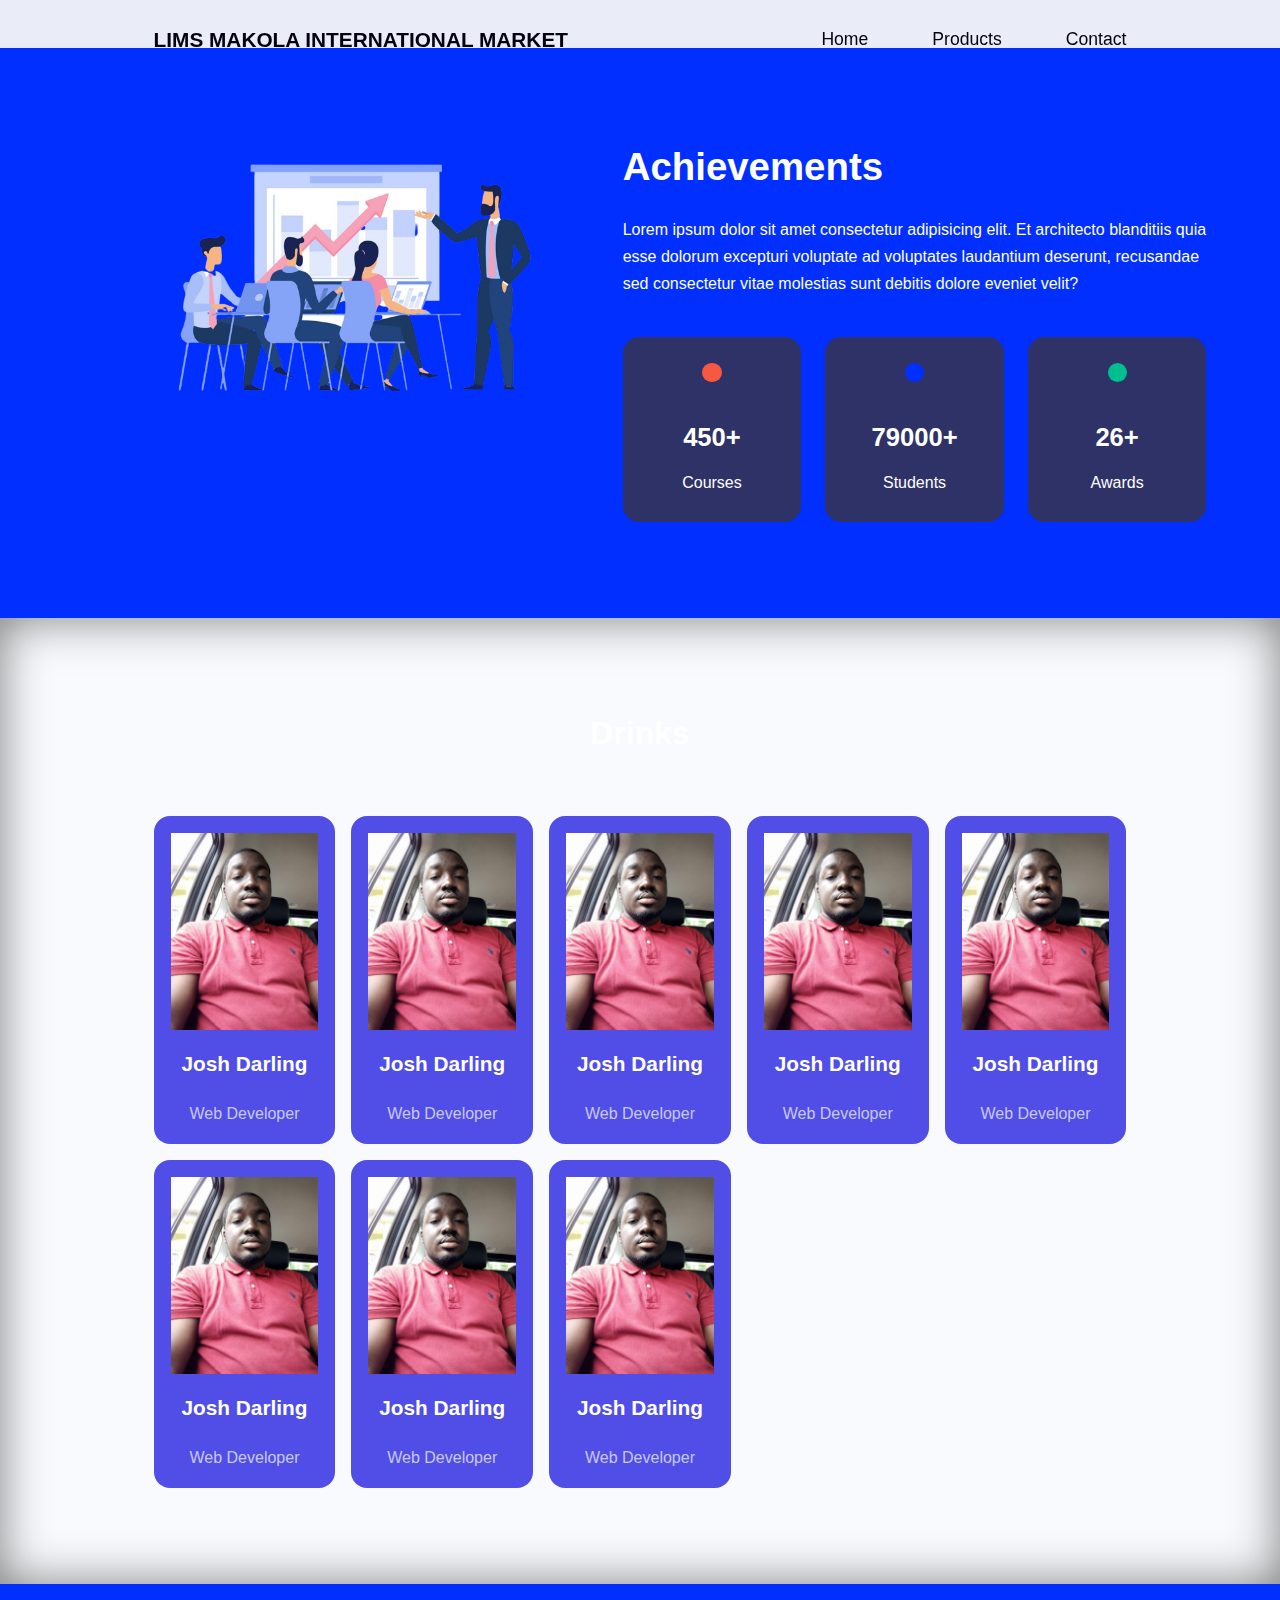
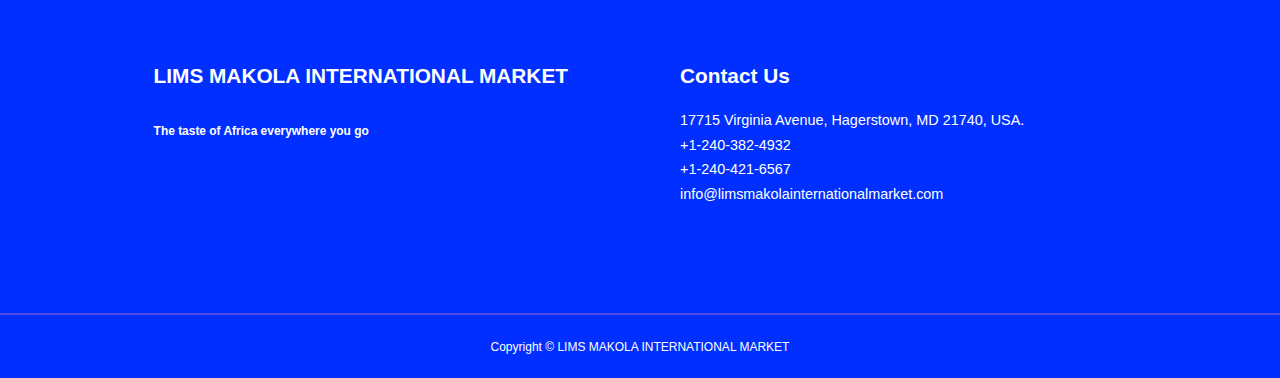
==== products.html @ 243ea0af "products page added" ====
<!DOCTYPE html>
<html lang="en">
<head>
    <meta charset="UTF-8">
    <meta http-equiv="X-UA-Compatible" content="IE=edge">
    <meta name="viewport" content="width=device-width, initial-scale=1.0">
    <title>LIMS MAKOLA INTERNATIONAL MARKET </title>
    <link rel="stylesheet" href="css/style.css">
    <link rel="stylesheet" href="css/contact.css">
    <link rel="stylesheet" href="css/products.css">
    <link rel="stylesheet" href="https://unicons.iconscout.com/release/v4.0.0/css/line.css">
    <link rel="stylesheet"  href="https://unpkg.com/swiper@8/swiper-bundle.min.css"/>


</head>
<body>
    <nav>
        <div class="container nav__container">
            <a href="index.html"><h4 class="text-main">LIMS MAKOLA INTERNATIONAL MARKET</h4></a>
            <ul class="nav__menu">
                <li ><a class="text-main" href="index.html">Home</a></li>
                <li><a class="text-main" href="products.html">Products</a></li>
                <li><a class="text-main" href="#contact">Contact</a></li>
            </ul>
            <button id="open-menu-btn"><i class="uil uil-bars"></i></button>
            <button id="close-menu-btn"><i class="uil uil-multiply"></i></button>
        </div>
    </nav>
<!--achievements-->
    <section class="about__achievements">
        <div class="container about__achievements-container">
            <div class="about__achievements-left">
                <img src="images/achievements.png" alt="">
            </div>

            <div class="about__achievements-right">
                <h1>Achievements</h1>
                <p>Lorem ipsum dolor sit amet consectetur adipisicing elit. Et architecto blanditiis quia esse dolorum excepturi voluptate ad voluptates laudantium deserunt, recusandae sed consectetur vitae molestias sunt debitis dolore eveniet velit?
                </p>
                <div class="achievements__cards">
                    <article class="achievement__card">
                        <span class="achievement__icon">
                            <i class="uil uil-video"></i>
                        </span>
                        <h3>450+</h3>
                        <p>Courses</p>
                    </article>
                    <article class="achievement__card">
                        <span class="achievement__icon">
                            <i class="uil uil-users-alt"></i>
                        </span>
                        <h3>79000+</h3>
                        <p>Students</p>
                    </article>
                    <article class="achievement__card">
                        <span class="achievement__icon">
                            <i class="uil uil-trophy"></i>
                        </span>
                        <h3>26+</h3>
                        <p>Awards</p>
                    </article>
                </div>
            </div>
        </div>
    </section>

    <!--Team-->
    <section class="team">
        <h2>Drinks</h2>
        <div class="container team__container">
            <article class="team__member">
                <div class="team__member-image">
                    <img src="images/josh.jpeg" alt="">
                </div>
                <div class="team__member-info">
                    <h4>Josh Darling</h4>
                    <p>Web Developer</p>
                </div>
                <div class="team__member-socials">
                    <a href="https://instagram.com" target="_blank"><i class="uil uil-instagram"></i></a>
                    <a href="https://twitter.com" target="_blank"><i class="uil uil-twitter-alt"></i></a>
                    <a href="https://linkein.com" target="_blank"><i class="uil uil-linkedin-alt"></i></a>
                </div>
            </article>
            <article class="team__member">
                <div class="team__member-image">
                    <img src="images/josh.jpeg" alt="">
                </div>
                <div class="team__member-info">
                    <h4>Josh Darling</h4>
                    <p>Web Developer</p>
                </div>
                <div class="team__member-socials">
                    <a href="https://instagram.com" target="_blank"><i class="uil uil-instagram"></i></a>
                    <a href="https://twitter.com" target="_blank"><i class="uil uil-twitter-alt"></i></a>
                    <a href="https://linkein.com" target="_blank"><i class="uil uil-linkedin-alt"></i></a>
                </div>
            </article>
            <article class="team__member">
                <div class="team__member-image">
                    <img src="images/josh.jpeg" alt="">
                </div>
                <div class="team__member-info">
                    <h4>Josh Darling</h4>
                    <p>Web Developer</p>
                </div>
                <div class="team__member-socials">
                    <a href="https://instagram.com" target="_blank"><i class="uil uil-instagram"></i></a>
                    <a href="https://twitter.com" target="_blank"><i class="uil uil-twitter-alt"></i></a>
                    <a href="https://linkein.com" target="_blank"><i class="uil uil-linkedin-alt"></i></a>
                </div>
            </article>
            <article class="team__member">
                <div class="team__member-image">
                    <img src="images/josh.jpeg" alt="">
                </div>
                <div class="team__member-info">
                    <h4>Josh Darling</h4>
                    <p>Web Developer</p>
                </div>
                <div class="team__member-socials">
                    <a href="https://instagram.com" target="_blank"><i class="uil uil-instagram"></i></a>
                    <a href="https://twitter.com" target="_blank"><i class="uil uil-twitter-alt"></i></a>
                    <a href="https://linkein.com" target="_blank"><i class="uil uil-linkedin-alt"></i></a>
                </div>
            </article>
            <article class="team__member">
                <div class="team__member-image">
                    <img src="images/josh.jpeg" alt="">
                </div>
                <div class="team__member-info">
                    <h4>Josh Darling</h4>
                    <p>Web Developer</p>
                </div>
                <div class="team__member-socials">
                    <a href="https://instagram.com" target="_blank"><i class="uil uil-instagram"></i></a>
                    <a href="https://twitter.com" target="_blank"><i class="uil uil-twitter-alt"></i></a>
                    <a href="https://linkein.com" target="_blank"><i class="uil uil-linkedin-alt"></i></a>
                </div>
            </article>
            <article class="team__member">
                <div class="team__member-image">
                    <img src="images/josh.jpeg" alt="">
                </div>
                <div class="team__member-info">
                    <h4>Josh Darling</h4>
                    <p>Web Developer</p>
                </div>
                <div class="team__member-socials">
                    <a href="https://instagram.com" target="_blank"><i class="uil uil-instagram"></i></a>
                    <a href="https://twitter.com" target="_blank"><i class="uil uil-twitter-alt"></i></a>
                    <a href="https://linkein.com" target="_blank"><i class="uil uil-linkedin-alt"></i></a>
                </div>
            </article>
            <article class="team__member">
                <div class="team__member-image">
                    <img src="images/josh.jpeg" alt="">
                </div>
                <div class="team__member-info">
                    <h4>Josh Darling</h4>
                    <p>Web Developer</p>
                </div>
                <div class="team__member-socials">
                    <a href="https://instagram.com" target="_blank"><i class="uil uil-instagram"></i></a>
                    <a href="https://twitter.com" target="_blank"><i class="uil uil-twitter-alt"></i></a>
                    <a href="https://linkein.com" target="_blank"><i class="uil uil-linkedin-alt"></i></a>
                </div>
            </article>
            <article class="team__member">
                <div class="team__member-image">
                    <img src="images/josh.jpeg" alt="">
                </div>
                <div class="team__member-info">
                    <h4>Josh Darling</h4>
                    <p>Web Developer</p>
                </div>
                <div class="team__member-socials">
                    <a href="https://instagram.com" target="_blank"><i class="uil uil-instagram"></i></a>
                    <a href="https://twitter.com" target="_blank"><i class="uil uil-twitter-alt"></i></a>
                    <a href="https://linkein.com" target="_blank"><i class="uil uil-linkedin-alt"></i></a>
                </div>
            </article>
            
        </div>
    </section>


   
<!--footer-->
<footer class="footer">
    <div class="container footer__container">
        <div class="footer__1">
            <a href="index.html" class="footer__logo"><h4>LIMS MAKOLA INTERNATIONAL MARKET</h4></a>
            <p><h5>The taste of Africa everywhere you go</h5></p>
        </div>
        
      <div class="footer__4">
          <h4>Contact Us</h4>
          <div>
              <p>17715 Virginia Avenue, Hagerstown,
                  MD 21740, USA.</p>
              <p>+1-240-382-4932 </p>
              <p>+1-240-421-6567 </p>
              <p>info@limsmakolainternationalmarket.com</p>
          </div>
          <ul class="footer__socials">
              <li>
                  <a href="#"><i class="uil uil-facebook"></i></a>
                  <a href="#"><i class="uil uil-instagram"></i></a>
                  <a href="#"><i class="uil uil-twitter"></i></a>
                  <a href="#"><i class="uil uil-linkedin-alt"></i></a>
              </li>
          </ul>
      </div>

    </div>
    <div class="footer__copyright">
      <small>Copyright &copy; LIMS MAKOLA INTERNATIONAL MARKET</small>
  </div>

</footer>





<script src="main.js"></script>
<script src="https://unpkg.com/swiper@8/swiper-bundle.min.js"></script>

<script>
  var swiper = new Swiper(".mySwiper", {
    slidesPerView: 1,
    spaceBetween: 30,
  
    loop: true,
    loopFillGroupWithBlank: true,
    pagination: {
      el: ".swiper-pagination",
      clickable: true,
    },
    breakpoints: {
        600: {
            slidesPerView: 2
        }
    }
  });
</script>

</body>
</html>
---- css/style.css ----
* {
    margin: 0;
    padding: 0;
    border: 0;
    outline: 0;
    text-decoration: none;
    list-style: none;
    box-sizing: border-box;
}

:root {
    --color-primary: #002fff;
    --color-success: #00bf8e;
    --color-warning: #f7c94b;
    --color-danger: #f75842;
    --color-danger-variant: rgba(247, 88, 66, 0.4);
    --color-white: #fff;
    --color-light: rgba(255, 255, 255, 0.7);
    --color-black: #000;
    --color-bg: #eaedf7;
    --color-bg1: #2e3267;
    --color-bg2: #504ee7;
    --color-text: #040111;
    
    --container-width-lg: 76%;
    --container-width-md: 90%;
    --container-width-sm: 94%;

    --transition: all 400ms ease;


}

body {
    font-family: "Montserrat", sans-serif;
    line-height: 1.7;
    color: var(--color-white);
    background: var(--color-bg);
}

.text-main {
    color: var(--color-text);
}

.p-text {
    color: var(--color-primary);
}

.container {
    width: var(--container-width-lg);
    margin: 0 auto;
}

section {
    padding: 6rem 0;
}

section h2 {
    text-align: center;
    margin-bottom: 4rem;
}

h1, h2, h3, h4 {
    line-height: 1.2;
}

h1 {
    font-size: 2.4rem;
}

h2 {
    font-size: 2rem;
}

h3 {
    font-size: 1.6rem;
}

h4 {
    font-size: 1.3rem;
}

a {
    color: var(--color-white);
}

img {
    width: 100%;
    display: block;
    object-fit: cover;
}

.btn {
    display: inline-block;
    background: var(--color-white);
    color: var(--color-black);
    padding: 1rem 2rem;
    border: 1px solid transparent;
    font-weight: 500;
    transition: var(--color-white);
}

.btn:hover {
    background: var(--color-bg2);
    color: var(--color-white);
    border-color: var(--color-white);
}

.btn-primary {
    background: var(--color-danger);
    color: var(--color-white);

}

nav {
    background: transparent;
    width: 100vw;
    height: 5rem;
    position: fixed;
    top: 0;
    z-index: 11;
}

.window-scroll {
    background: var(--color-primary);
    box-shadow: 0 1rem 2rem rgba(0, 0, 0, 0.2);
}

.nav__container {
    height: 100%;
    display: flex;
    justify-content: space-between;
    align-items: center;
}

nav button {
    display: none;
}

.nav__menu {
    display: flex;
    align-items: center;
    gap: 4rem;
}

.nav__menu a {
    font-size: 1.1rem;
    transition: var(--transition);
}

.nav__menu a:hover {
    color: var(--color-danger);
}

/*header*/
header {
    position: relative;
    top: 5rem;
    overflow: hidden;
    height: 70vh;
    margin-bottom: 5rem;
}

.header__container {
    display: grid;
    grid-template-columns: 1fr 1fr;
    align-items: center;
    gap: 5rem;
    height: 100%;
}

.header__left {
    margin: 1rem 0 2.4rem;
}


/*categories*/
.categories {
    background: var(--color-primary);
    height: 32rem;
}

.categories h1 {
    line-height: 1;
    margin-bottom: 3rem;
}

.categories__container {
    display: grid;
    grid-template-columns: 40% 60%;
}

.categories__left {
    margin-right: 4rem;
}

.categories__left p {
    margin: 1rem 0 3rem;
}

.categories__right {
    display: grid;
    grid-template-columns: repeat(3, 1fr);
    gap: 1.2rem;    
}

.category {
    background: var(--color-white);
    padding: 2rem;
    border-radius: 2rem;
    transition: var(--transition);
}

.category:hover {
    box-shadow: 0 3rem 3rem rgba(0, 0, 0, 0.3);
    z-index: 1;
}

.category:nth-child(2) .category__icon {
    background: var(--color-danger);
}

.category:nth-child(3) .category__icon {
    background: var(--color-success);
}

.category:nth-child(4) .category__icon {
    background: var(--color-warning);
}

.category:nth-child(5) .category__icon {
    background: var(--color-black);
}

.category:nth-child(2) .category__icon {
    background: var(--color-danger);
}

.category__icon {
    background: var(--color-primary);
    padding: 0.7rem;
    border-radius: 0.9rem;
}

.category h5 {
    margin: 2rem 0 1rem;
    text-align: center;
    font-size: x-large;
    color: var(--color-text);
}

.category p {
    font-size: 0.85rem; 
}

/*courses*/
.courses {
    margin-top: 10rem;
}

.courses__container {
    display: grid;
    grid-template-columns: repeat(3, 1fr);
    gap: 2rem;
}

.course {
    background: var(--color-bg1);
    text-align: center;
    border: 1px solid transparent; 
    transition: var(--transition);
}

.course:hover {
    background: transparent;
    border-color: var(--color-primary);
}

.course__info {
    padding: 2rem;
}

.course__info p {
    margin: 1.2rem 0 2rem;
    font-size: 00.9rem;
}

/*faqs*/
.faqs {
    background: var(--color-bg1);
    box-shadow: inset 0 0 3rem rgba(0, 0, 0, 0.5);
}

.faqs__container {
    display: grid;
    grid-template-columns: 1fr 1fr;
    gap: 1rem;
}

.faq {
    padding: 2rem;
    display: flex;
    align-items: center;
    gap: 1.4rem;
    height: fit-content;
    background: var(--color-primary);
    cursor: pointer;
}

.faq h4 {
    font-size: 1rem;
    line-height: 2.2;
}

.faq__icon {
    align-self: flex-start;
    font-size: 1.2rem;
}

.faq p {
    margin-top: 0.8rem;
    display: none;
}

.faq.open p{
    display: block;
}

/*testimonials*/
.testimonials__container {
    overflow: hidden;
    position: relative;
    margin-bottom: 5rem;
}

.testimonial {
    padding-top: 2rem;
}

.avatar {
    width: 6rem;
    height: 6rem;
    border-radius: 50%;
    overflow: hidden;
    margin: 0 auto 1rem;
    border: 1rem solid var(--color-bg1);
}

.testimonial__info {
    text-align: center;
}

.testimonial__body {
    background: var(--color-primary);
    padding: 2rem;
    margin-top: 3rem;
    position: relative;
}

.testimonial__body::before {
    content: "";
    display: block;
    background: linear-gradient(
        135deg,
        transparent,
        var(--color-primary),
        var(--color-primary),
        var(--color-primary)
    );
    width: 3rem;
    height: 3rem;
    position: absolute;
    left: 50%;
    top: -1.5rem;
    transform: rotate(45deg);
}

/*footer*/
footer {
    background: var(--color-primary);
    padding-top: 5rem;
    font-size: 0.9rem;
}

.footer__container {
    display: grid;
    grid-template-columns: repeat(2, 1fr);
    gap: 5rem;
}

.footer__container > div h4 {
    margin-bottom: 1.2rem;
}

.footer__1 p {
    margin: 0 0 2rem;
}

footer ul li {
    margin-bottom: 0.7rem;
}

footer ul li:hover {
    text-decoration: underline;
}

.footer__socials {
    display: flex;
    gap: 1rem;
    font-size: 1.2rem;
    margin-top: 2rem;
}

.footer__copyright {
    text-align: center;
    margin-top: 4rem;
    padding: 1.2rem 0;
    border-top: 2px solid var(--color-bg2);
}


/*responsiveness*/
/*TABLETS*/
@media screen and (max-width: 1024px) {
    .container {
        width: var(--container-width-md);
    }

    h1 {
        font-size: 2.2rem;
    }

    h2 {
        font-size: 1.7rem;
    }

    h3 {
        font-size: 1.4rem;
    }

    h4 {
        font-size: 1.2rem;
    }


    /*navbar*/
    nav button {
        display: inline-block;
        background: transparent;
        font-size: 1.8rem;
        color: var(--color-black);
        cursor: pointer;
    }

    nav button#close-menu-btn {
        display: none;
    }

    .nav__menu {
        position: fixed;
        top: 5rem;
        right: 5%;
        height: fit-content;
        width: 18rem;
        flex-direction: column;
        gap: 0;
        display: none;
    }

    .nav__menu li {
        width: 100%;
        height: 5.8rem;
        animation: animateNavItems 400ms linear forwards;
        transform-origin: top right;
        opacity: 0;
    }

    .nav__menu li:nth-child(2) {
        animation-delay: 200ms;
    }

    .nav__menu li:nth-child(3) {
        animation-delay: 400ms;
    }

    .nav__menu li:nth-child(4) {
        animation-delay: 600ms;
    }

    @keyframes animateNavItems {
        0% {
            transform: rotateZ(-90deg)rotateX(90deg) scale(0.1);
        }

        100%{
            transform: rotateZ(0);
            opacity: 1;
        }
    }

    .nav__menu li a {
        background: var(--color-primary);
        box-shadow: -4rem 6rem 10rem rgba(0, 0, 0, 0.6);
        width: 100%;
        height: 100%;
        display: grid;
        place-items: center;
    }

    .nav__menu li a:hover {
        background: var(--color-bg);
        color: var(--color-primary);
    }

    /*header*/
    header {
        height: 52vh;
        margin-bottom: 4rem;
    }

    .header__container {
        gap: 0;
        padding-bottom: 3rem;
    }

    /*categories*/
    .categories {
        height: auto;
    }

    .categories__container {
        grid-template-columns: 1fr;
        gap: 3rem;
    }

    .categories__left {
        margin-right: 0;
    }

    /*courses*/
    .courses {
        margin-top: 0;
    }

    .courses__container {
        grid-template-columns: 1fr 1fr;
    }

    /*faqs*/
    .faqs__container {
        grid-template-columns: 1fr;
    }

    .faq {
        grid-template-columns: 1fr;
    }
 

    /*footer*/
    .footer__container {
        grid-template-columns: 1fr 1fr;
    } 
    
}

/*media queries phones*/
@media screen and (max-width: 600px) {
    .container {
        width: var(--container-width-sm);
    }

    /*navbar*/
    .nav__menu {
        right: 3%;
    }

    /*header*/
    header {
        height: 100vh;
    }

    .header__container {
        grid-template-columns: 1fr;
        text-align: center;
        margin-top: 0;
    }

    .header__left p {
        margin-bottom: 1.3rem;
    }

    /*categories*/
    .categories__right {
        grid-template-columns: 1fr 1fr;
        gap: 0.7rem;
    }

    .category {
        padding: 1rem;
        border-radius: 1rem;
    }

    .category__icon {
        margin-top: 4px;
        display: inline-block;
    }

    /*popular courses*/
    .courses__container {
        grid-template-columns: 1fr;
    }

    /*testimonials*/
    .testimonial__body {
        padding: 1.2rem;
    }

    /*footer*/
    .footer__container {
        grid-template-columns: 1fr;
        text-align: center;
        gap: 2rem;
    }

    .footer__1 p {
        margin: 1rem auto;
    }

    .footer__socials {
        justify-content: center;
    }
}
---- css/contact.css ----
.contact__container {
    background: var(--color-bg1);
    padding: 4rem;
    display: grid;
    grid-template-columns: 40% 60%;
    gap: 4rem;
    height: 30rem;
    margin: 7rem auto;
    border-radius: 1rem;
}

/*aside*/
.contact__aside {
    background: var(--color-primary);
    padding: 3rem;
    border-radius: 1rem;
    position: relative;
    bottom: 10rem;
}

.aside__image {
    width: 12rem;
    margin-bottom: 2rem;
}
.contact__aside h2 {
    text-align: left;
    margin-bottom: 1rem;
}

.contact__aside p {
    font-size: 0.9rem;
    margin-bottom: 2rem;
}

.contact__details li {
    display: flex;
    gap: 1rem;
    align-items: center;
    margin-bottom: 1rem;
}

.contact__socials {
    display: flex;
    gap: 0.8rem;
    margin-top: 3rem;
}

.contact__socials a {
    background: var(--color-bg2);
    padding: 0.5rem;
    border-radius: 50%;
    font-size: 0.9rem;
    transition: var(--transition);
}

.contact__socials a:hover {
    background: transparent;
}



/*form*/
.contact__form {
    display: flex;
    flex-direction: column;
    gap: 1.2rem;
    margin-right: 4rem;
}

.form__name {
    display: flex;
    gap: 1.2rem;
}

.contact__form input[type="text"] {
    width: 50%;
}

input, textarea {
    width: 100%;
    padding: 1rem;
    background: var(--color-bg);
    color: var(--color-white);
}

.contact__form .btn {
    width: max-content;
    margin-top: 1rem;
    cursor: pointer;
}



/*media queries*/
@media screen and (max-width: 1024px) {
    .contact {

    }

    .contact__container {
        gap: 1.5rem;
        margin-top: 3rem;
        height: auto;
        padding: 1.5rem;
        grid-template-columns: 1fr 1fr;
    }

    .contact__aside {
        width: auto;
        padding: 1.5rem;
        bottom: 0;
    }

    .contact__form {
        align-self: center;
        margin-right: 1.5rem;
    }
}


/*phones*/
@media screen and (max-width: 600px) {
    .contact__container {
        grid-template-columns: 1fr;
        gap: 3rem;
        margin-top: 0;
        padding: 0;
    }

    .contact__form {
        margin: 0 1.5rem 3rem;
    }

    .form__name {
        flex-direction: column;
    }

    .form__name input[type="text"] {
        width: 100%;
    }

    .aside__image {
        display: none;
    }
}
---- css/products.css ----
.about__achievements {
    margin-top: 3rem;
    background-color: var(--color-primary);
}

.about__achievements-container {
    display: grid;
    grid-template-columns: 40% 60%;
    gap: 5rem;
    
}

.about__achievements-right > p {
    margin: 1.6rem 0 2.5rem;
}

.achievements__cards {
    display: grid;
    grid-template-columns: repeat(3, 1fr);
    gap: 1.5rem;
}

.achievement__card {
    background: var(--color-bg1);
    padding: 1.6rem;
    border-radius: 1rem;
    text-align: center;
}

.achievement__card:hover {
    background: var(--color-bg2);
    box-shadow: 0 3rem 3rem rgba(0, 0, 0, 0.3);
}

.achievement__icon {
    background: var(--color-danger);
    padding: 0.6rem;
    border-radius: 1rem;
    display: inline-block;
    margin-bottom: 2rem;
    font-size: 2rem;
}

.achievement__card:nth-child(2) .achievement__icon {
    background: var(--color-primary);
}

.achievement__card:nth-child(3) .achievement__icon {
    background: var(--color-success);
}

.achievement__card p {
    margin-top: 1rem;
}


/*team*/
.team {
    background: var(--color-light);
    box-shadow: inset 0 0 3rem rgba(0, 0, 0, 0.5);
}

.team__container {
    display: grid;
    grid-template-columns: repeat(5, 1fr);
    gap: 1rem;
}

.team__member {
    background: var(--color-bg2);
    padding: 1rem;
    border: 1px solid transparent;
    border-radius: 1rem;
    transition: var(--transition);
    position: relative;
    overflow: hidden;
}

.team__member:hover {
    background: transparent;
    border-color: var(--color-primary);
}



.team__member:hover img {
   
}

.team__member-info * {
    text-align: center;
    margin-top: 1.4rem;
}

.team__member-info p {
    color: var(--color-light);
} 

/*socials*/
.team__member-socials {
    position: absolute;
    top: 50%;
    transform: translateY(-50%);
    right: -100%;
    display: flex;
    flex-direction: column;
    background: var(--color-primary);
    border-radius: 1rem 0 0 1rem;
    box-shadow: -2rem 0 2rem rgba(0, 0, 0, 0.3);
    transition: var(--transition);
}

.team__member:hover .team__member-socials {
    right: 0;
}

.team__member-socials a {
    padding: 1rem;
}



/*media queries*/
@media screen and (max-width: 1024px) {
    .about__achievements {
        margin-top: 2rem;
    }

    .about__achievements-container {
        grid-template-columns: 1fr;
        gap: 4rem;
    }

    .about__achievements-left {
        width: 80%;
        margin: 0 auto;
    }

    .team__container {
        grid-template-columns: repeat(3, 1fr);
        gap: 1.5rem;
    }

    .team__member {
        padding: 0.5rem;
    }


    /*Phones*/
    @media screen and (max-width: 600px) {
        .achievements__cards {
            grid-template-columns: 1fr 1fr;
            gap: 0.7rem;
        }

        .team__container {
            grid-template-columns: 1fr 1fr;
            gap: 0.7rem;
        }

        .team__member {
            padding: 0;
        }

        .team__member p {
            margin-bottom: 1.5rem;
        }
    }
    
}
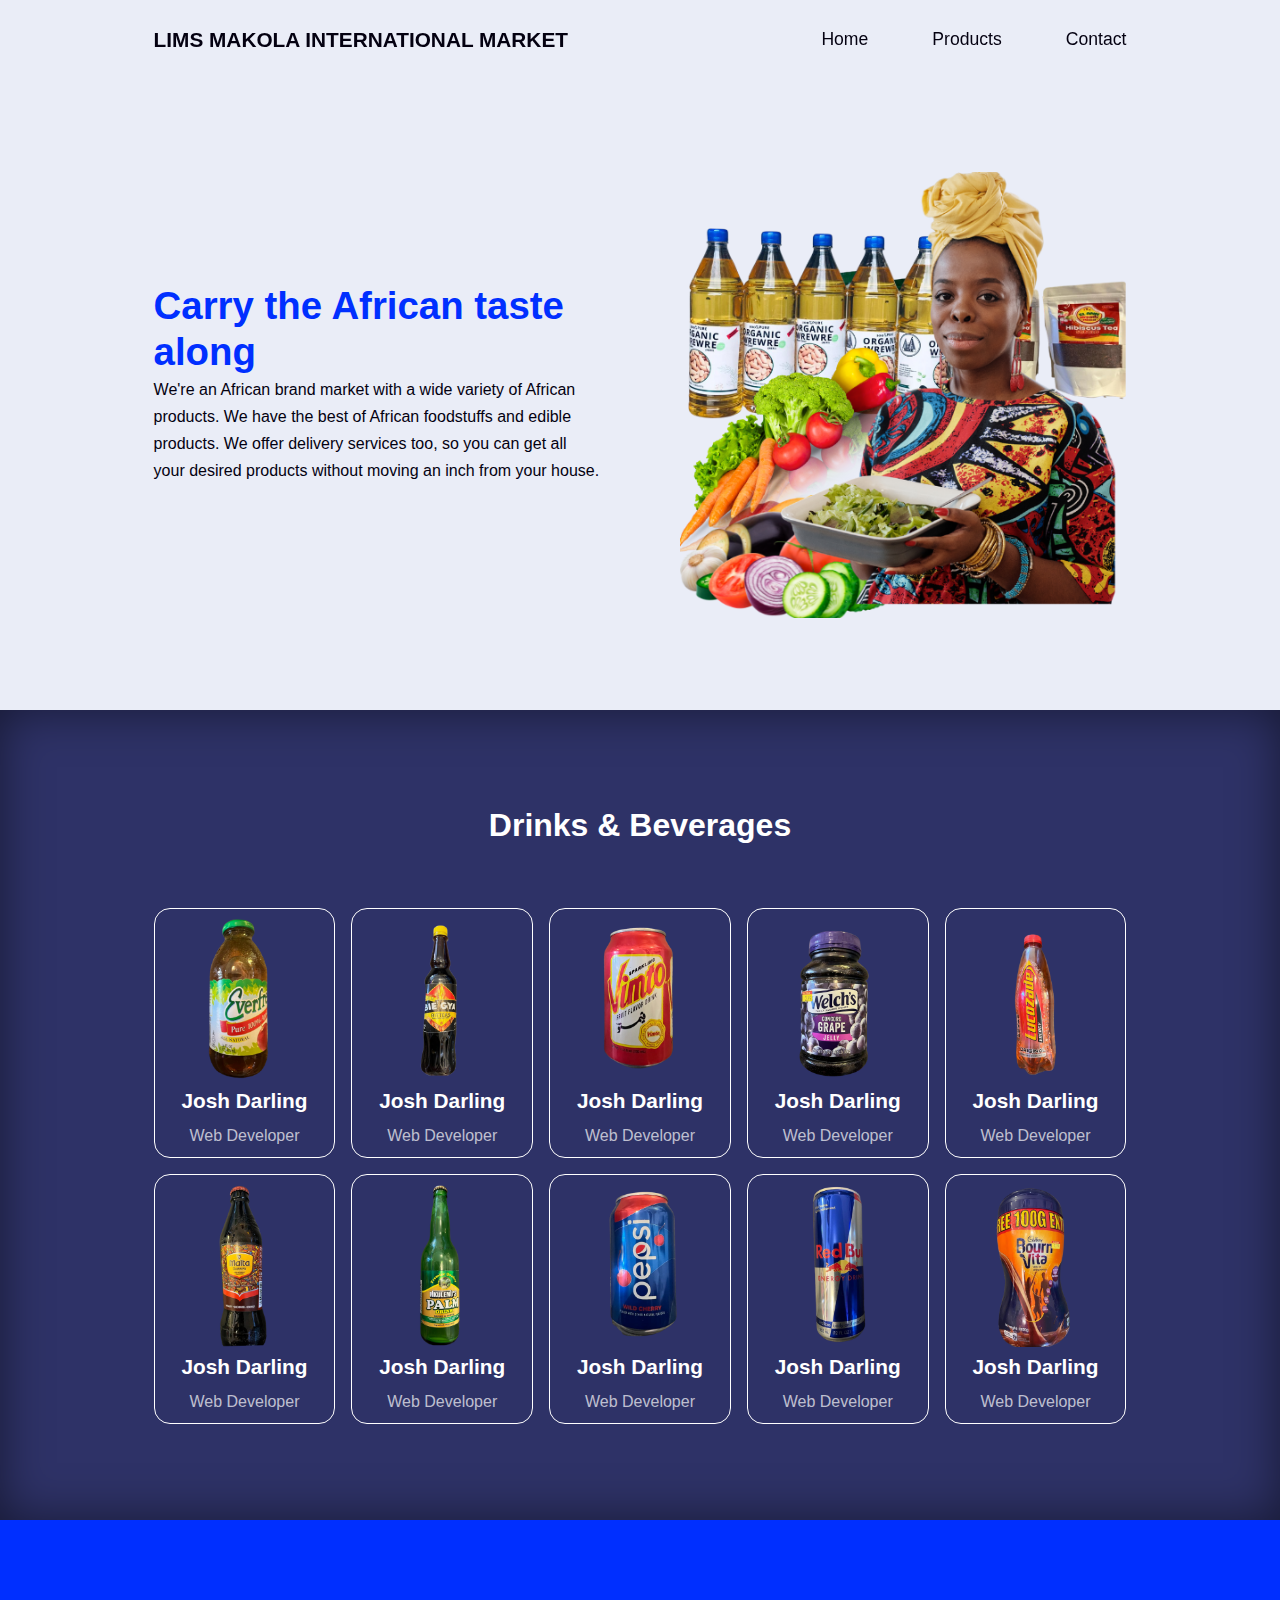
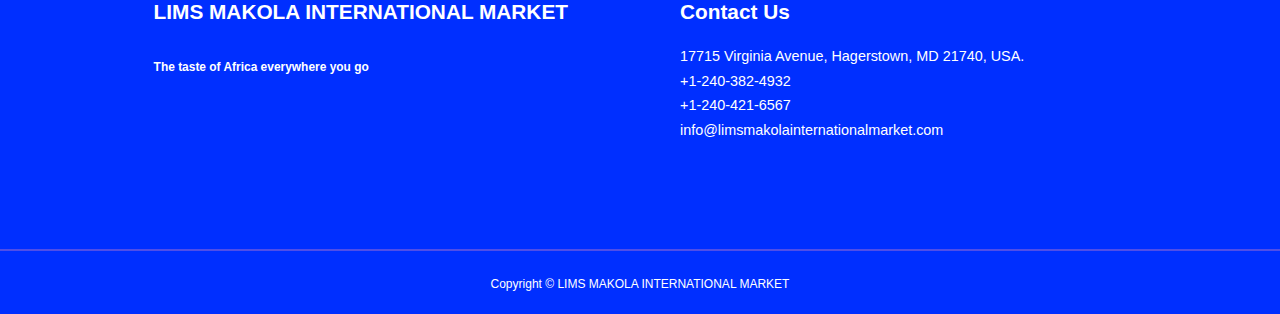
==== commit 4ec0299f: "products page started" ====
--- a/products.html
+++ b/products.html
@@ -26,161 +26,121 @@
             <button id="close-menu-btn"><i class="uil uil-multiply"></i></button>
         </div>
     </nav>
-<!--achievements-->
-    <section class="about__achievements">
-        <div class="container about__achievements-container">
-            <div class="about__achievements-left">
-                <img src="images/achievements.png" alt="">
+
+    <header>
+        <div class="container header__container">
+            <div class="header__left">
+                <h1 class="p-text">Carry the African taste along</h1>
+                <p class="text-main">We're an African brand market with a wide variety of African products. 
+                    We have the best of African foodstuffs and edible products.
+                    We offer delivery services too, so you can get all your desired products without moving an inch from your house.
+
+                </p>
             </div>
 
-            <div class="about__achievements-right">
-                <h1>Achievements</h1>
-                <p>Lorem ipsum dolor sit amet consectetur adipisicing elit. Et architecto blanditiis quia esse dolorum excepturi voluptate ad voluptates laudantium deserunt, recusandae sed consectetur vitae molestias sunt debitis dolore eveniet velit?
-                </p>
-                <div class="achievements__cards">
-                    <article class="achievement__card">
-                        <span class="achievement__icon">
-                            <i class="uil uil-video"></i>
-                        </span>
-                        <h3>450+</h3>
-                        <p>Courses</p>
-                    </article>
-                    <article class="achievement__card">
-                        <span class="achievement__icon">
-                            <i class="uil uil-users-alt"></i>
-                        </span>
-                        <h3>79000+</h3>
-                        <p>Students</p>
-                    </article>
-                    <article class="achievement__card">
-                        <span class="achievement__icon">
-                            <i class="uil uil-trophy"></i>
-                        </span>
-                        <h3>26+</h3>
-                        <p>Awards</p>
-                    </article>
-                </div>
+            <div class="header__right">
+                <div class="header__right-image">
+                    <img src="images/Lims pics.png" alt="">
+                </div>
+
             </div>
         </div>
-    </section>
+    </header>
 
     <!--Team-->
     <section class="team">
-        <h2>Drinks</h2>
+        <h2>Drinks & Beverages</h2>
         <div class="container team__container">
             <article class="team__member">
                 <div class="team__member-image">
-                    <img src="images/josh.jpeg" alt="">
-                </div>
-                <div class="team__member-info">
-                    <h4>Josh Darling</h4>
-                    <p>Web Developer</p>
-                </div>
-                <div class="team__member-socials">
-                    <a href="https://instagram.com" target="_blank"><i class="uil uil-instagram"></i></a>
-                    <a href="https://twitter.com" target="_blank"><i class="uil uil-twitter-alt"></i></a>
-                    <a href="https://linkein.com" target="_blank"><i class="uil uil-linkedin-alt"></i></a>
-                </div>
-            </article>
-            <article class="team__member">
-                <div class="team__member-image">
-                    <img src="images/josh.jpeg" alt="">
-                </div>
-                <div class="team__member-info">
-                    <h4>Josh Darling</h4>
-                    <p>Web Developer</p>
-                </div>
-                <div class="team__member-socials">
-                    <a href="https://instagram.com" target="_blank"><i class="uil uil-instagram"></i></a>
-                    <a href="https://twitter.com" target="_blank"><i class="uil uil-twitter-alt"></i></a>
-                    <a href="https://linkein.com" target="_blank"><i class="uil uil-linkedin-alt"></i></a>
-                </div>
-            </article>
-            <article class="team__member">
-                <div class="team__member-image">
-                    <img src="images/josh.jpeg" alt="">
-                </div>
-                <div class="team__member-info">
-                    <h4>Josh Darling</h4>
-                    <p>Web Developer</p>
-                </div>
-                <div class="team__member-socials">
-                    <a href="https://instagram.com" target="_blank"><i class="uil uil-instagram"></i></a>
-                    <a href="https://twitter.com" target="_blank"><i class="uil uil-twitter-alt"></i></a>
-                    <a href="https://linkein.com" target="_blank"><i class="uil uil-linkedin-alt"></i></a>
-                </div>
-            </article>
-            <article class="team__member">
-                <div class="team__member-image">
-                    <img src="images/josh.jpeg" alt="">
-                </div>
-                <div class="team__member-info">
-                    <h4>Josh Darling</h4>
-                    <p>Web Developer</p>
-                </div>
-                <div class="team__member-socials">
-                    <a href="https://instagram.com" target="_blank"><i class="uil uil-instagram"></i></a>
-                    <a href="https://twitter.com" target="_blank"><i class="uil uil-twitter-alt"></i></a>
-                    <a href="https://linkein.com" target="_blank"><i class="uil uil-linkedin-alt"></i></a>
-                </div>
-            </article>
-            <article class="team__member">
-                <div class="team__member-image">
-                    <img src="images/josh.jpeg" alt="">
-                </div>
-                <div class="team__member-info">
-                    <h4>Josh Darling</h4>
-                    <p>Web Developer</p>
-                </div>
-                <div class="team__member-socials">
-                    <a href="https://instagram.com" target="_blank"><i class="uil uil-instagram"></i></a>
-                    <a href="https://twitter.com" target="_blank"><i class="uil uil-twitter-alt"></i></a>
-                    <a href="https://linkein.com" target="_blank"><i class="uil uil-linkedin-alt"></i></a>
-                </div>
-            </article>
-            <article class="team__member">
-                <div class="team__member-image">
-                    <img src="images/josh.jpeg" alt="">
-                </div>
-                <div class="team__member-info">
-                    <h4>Josh Darling</h4>
-                    <p>Web Developer</p>
-                </div>
-                <div class="team__member-socials">
-                    <a href="https://instagram.com" target="_blank"><i class="uil uil-instagram"></i></a>
-                    <a href="https://twitter.com" target="_blank"><i class="uil uil-twitter-alt"></i></a>
-                    <a href="https://linkein.com" target="_blank"><i class="uil uil-linkedin-alt"></i></a>
-                </div>
-            </article>
-            <article class="team__member">
-                <div class="team__member-image">
-                    <img src="images/josh.jpeg" alt="">
-                </div>
-                <div class="team__member-info">
-                    <h4>Josh Darling</h4>
-                    <p>Web Developer</p>
-                </div>
-                <div class="team__member-socials">
-                    <a href="https://instagram.com" target="_blank"><i class="uil uil-instagram"></i></a>
-                    <a href="https://twitter.com" target="_blank"><i class="uil uil-twitter-alt"></i></a>
-                    <a href="https://linkein.com" target="_blank"><i class="uil uil-linkedin-alt"></i></a>
-                </div>
-            </article>
-            <article class="team__member">
-                <div class="team__member-image">
-                    <img src="images/josh.jpeg" alt="">
-                </div>
-                <div class="team__member-info">
-                    <h4>Josh Darling</h4>
-                    <p>Web Developer</p>
-                </div>
-                <div class="team__member-socials">
-                    <a href="https://instagram.com" target="_blank"><i class="uil uil-instagram"></i></a>
-                    <a href="https://twitter.com" target="_blank"><i class="uil uil-twitter-alt"></i></a>
-                    <a href="https://linkein.com" target="_blank"><i class="uil uil-linkedin-alt"></i></a>
-                </div>
-            </article>
-            
+                    <img src="images/juice.png" alt="">
+                </div>
+                <div class="team__member-info">
+                    <h4>Josh Darling</h4>
+                    <p>Web Developer</p>
+                </div>
+            </article>
+            <article class="team__member">
+                <div class="team__member-image">
+                    <img src="images/biegya.png" alt="">
+                </div>
+                <div class="team__member-info">
+                    <h4>Josh Darling</h4>
+                    <p>Web Developer</p>
+                </div>
+            </article>
+            <article class="team__member">
+                <div class="team__member-image">
+                    <img src="images/vinto.png" alt="">
+                </div>
+                <div class="team__member-info">
+                    <h4>Josh Darling</h4>
+                    <p>Web Developer</p>
+                </div>
+            </article>
+            <article class="team__member">
+                <div class="team__member-image">
+                    <img src="images/welsch.png" alt="">
+                </div>
+                <div class="team__member-info">
+                    <h4>Josh Darling</h4>
+                    <p>Web Developer</p>
+                </div>
+            </article>
+            <article class="team__member">
+                <div class="team__member-image">
+                    <img src="images/lucozade.png" alt="">
+                </div>
+                <div class="team__member-info">
+                    <h4>Josh Darling</h4>
+                    <p>Web Developer</p>
+                </div>
+            </article>
+            <article class="team__member">
+                <div class="team__member-image">
+                    <img src="images/malta guinness.png" alt="">
+                </div>
+                <div class="team__member-info">
+                    <h4>Josh Darling</h4>
+                    <p>Web Developer</p>
+                </div>
+            </article>
+            <article class="team__member">
+                <div class="team__member-image">
+                    <img src="images/palmwine.png" alt="">
+                </div>
+                <div class="team__member-info">
+                    <h4>Josh Darling</h4>
+                    <p>Web Developer</p>
+                </div>
+            </article>
+            <article class="team__member">
+                <div class="team__member-image">
+                    <img src="images/pepsi.png" alt="">
+                </div>
+                <div class="team__member-info">
+                    <h4>Josh Darling</h4>
+                    <p>Web Developer</p>
+                </div>
+            </article>
+            <article class="team__member">
+                <div class="team__member-image">
+                    <img src="images/redbull.png" alt="">
+                </div>
+                <div class="team__member-info">
+                    <h4>Josh Darling</h4>
+                    <p>Web Developer</p>
+                </div>
+            </article>
+            <article class="team__member">
+                <div class="team__member-image">
+                    <img src="images/bournvita.png" alt="">
+                </div>
+                <div class="team__member-info">
+                    <h4>Josh Darling</h4>
+                    <p>Web Developer</p>
+                </div>
+            </article>
         </div>
     </section>
 
--- a/css/style.css
+++ b/css/style.css
@@ -537,25 +537,6 @@
         margin-right: 0;
     }
 
-    /*courses*/
-    .courses {
-        margin-top: 0;
-    }
-
-    .courses__container {
-        grid-template-columns: 1fr 1fr;
-    }
-
-    /*faqs*/
-    .faqs__container {
-        grid-template-columns: 1fr;
-    }
-
-    .faq {
-        grid-template-columns: 1fr;
-    }
- 
-
     /*footer*/
     .footer__container {
         grid-template-columns: 1fr 1fr;
@@ -605,16 +586,6 @@
         display: inline-block;
     }
 
-    /*popular courses*/
-    .courses__container {
-        grid-template-columns: 1fr;
-    }
-
-    /*testimonials*/
-    .testimonial__body {
-        padding: 1.2rem;
-    }
-
     /*footer*/
     .footer__container {
         grid-template-columns: 1fr;
--- a/css/products.css
+++ b/css/products.css
@@ -1,62 +1,7 @@
-.about__achievements {
-    margin-top: 3rem;
-    background-color: var(--color-primary);
-}
-
-.about__achievements-container {
-    display: grid;
-    grid-template-columns: 40% 60%;
-    gap: 5rem;
-    
-}
-
-.about__achievements-right > p {
-    margin: 1.6rem 0 2.5rem;
-}
-
-.achievements__cards {
-    display: grid;
-    grid-template-columns: repeat(3, 1fr);
-    gap: 1.5rem;
-}
-
-.achievement__card {
-    background: var(--color-bg1);
-    padding: 1.6rem;
-    border-radius: 1rem;
-    text-align: center;
-}
-
-.achievement__card:hover {
-    background: var(--color-bg2);
-    box-shadow: 0 3rem 3rem rgba(0, 0, 0, 0.3);
-}
-
-.achievement__icon {
-    background: var(--color-danger);
-    padding: 0.6rem;
-    border-radius: 1rem;
-    display: inline-block;
-    margin-bottom: 2rem;
-    font-size: 2rem;
-}
-
-.achievement__card:nth-child(2) .achievement__icon {
-    background: var(--color-primary);
-}
-
-.achievement__card:nth-child(3) .achievement__icon {
-    background: var(--color-success);
-}
-
-.achievement__card p {
-    margin-top: 1rem;
-}
-
 
 /*team*/
 .team {
-    background: var(--color-light);
+    background: var(--color-bg1);
     box-shadow: inset 0 0 3rem rgba(0, 0, 0, 0.5);
 }
 
@@ -67,9 +12,9 @@
 }
 
 .team__member {
-    background: var(--color-bg2);
-    padding: 1rem;
-    border: 1px solid transparent;
+    background: var(--color-bg1);
+    padding: 0.5rem;
+    border: 1px solid ;
     border-radius: 1rem;
     transition: var(--transition);
     position: relative;
@@ -82,41 +27,14 @@
 }
 
 
-
-.team__member:hover img {
-   
-}
-
 .team__member-info * {
     text-align: center;
-    margin-top: 1.4rem;
+    margin-top: 0.5rem;
 }
 
 .team__member-info p {
     color: var(--color-light);
 } 
-
-/*socials*/
-.team__member-socials {
-    position: absolute;
-    top: 50%;
-    transform: translateY(-50%);
-    right: -100%;
-    display: flex;
-    flex-direction: column;
-    background: var(--color-primary);
-    border-radius: 1rem 0 0 1rem;
-    box-shadow: -2rem 0 2rem rgba(0, 0, 0, 0.3);
-    transition: var(--transition);
-}
-
-.team__member:hover .team__member-socials {
-    right: 0;
-}
-
-.team__member-socials a {
-    padding: 1rem;
-}
 
 
 
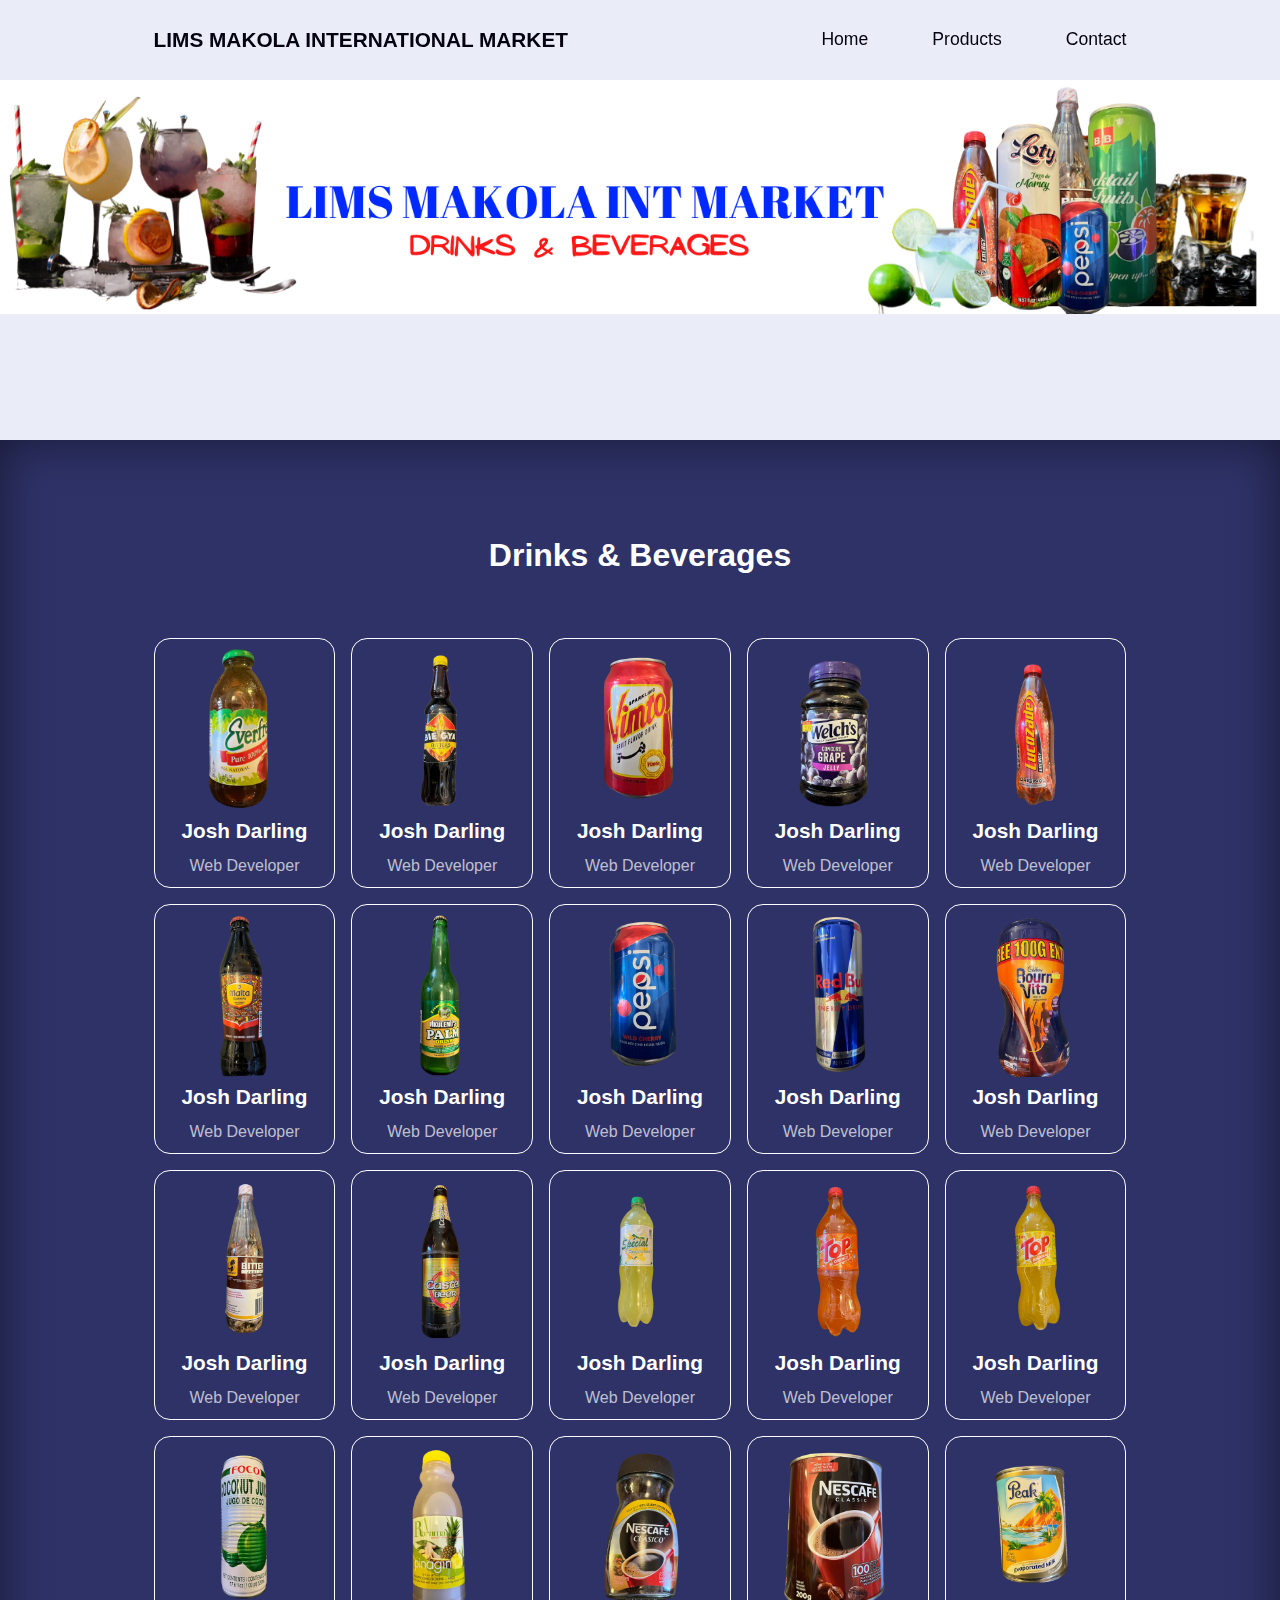
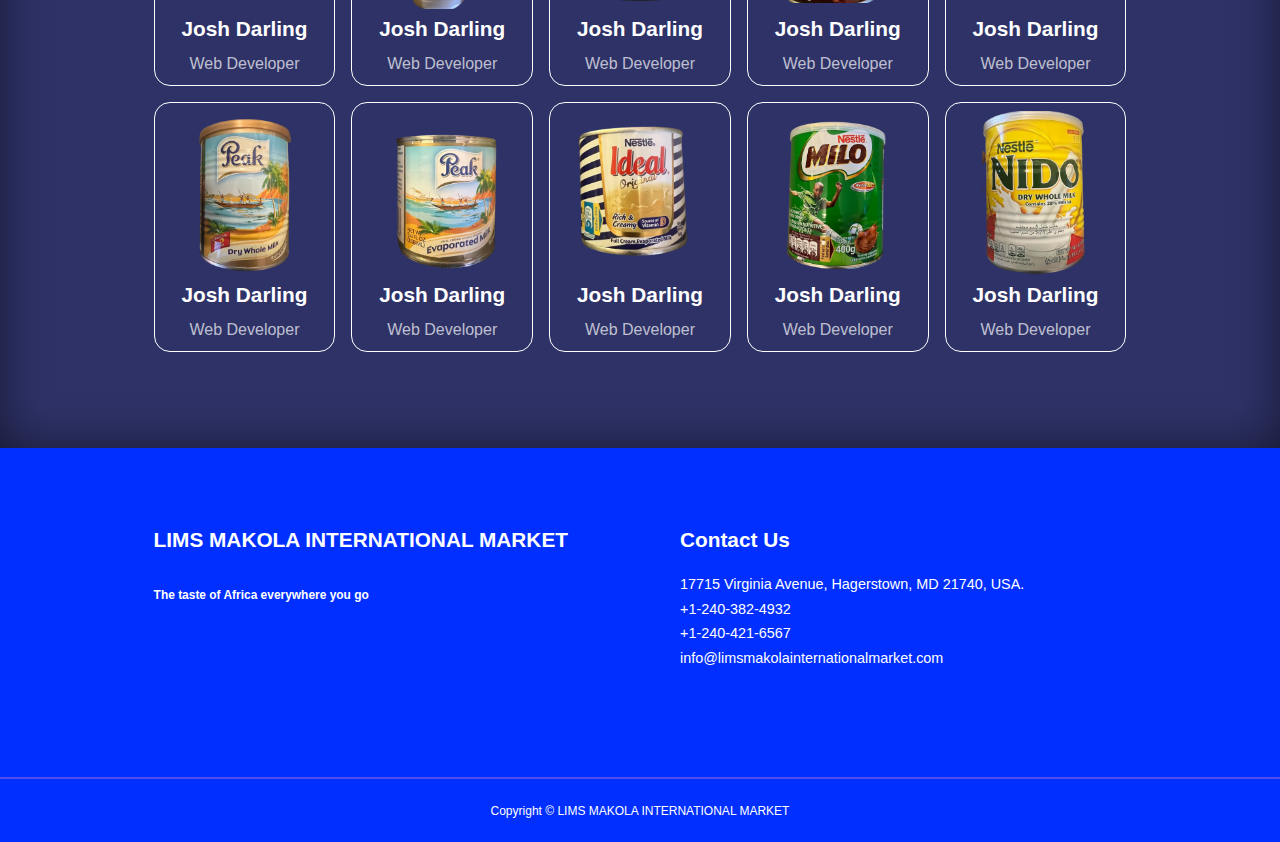
==== commit a85c5ffb: "drinks section done" ====
--- a/products.html
+++ b/products.html
@@ -29,114 +29,241 @@
 
     <header>
         <div class="container header__container">
-            <div class="header__left">
-                <h1 class="p-text">Carry the African taste along</h1>
-                <p class="text-main">We're an African brand market with a wide variety of African products. 
-                    We have the best of African foodstuffs and edible products.
-                    We offer delivery services too, so you can get all your desired products without moving an inch from your house.
-
-                </p>
-            </div>
-
             <div class="header__right">
                 <div class="header__right-image">
-                    <img src="images/Lims pics.png" alt="">
+                    <img src="images/drinks banner.png" alt="">
                 </div>
 
             </div>
         </div>
     </header>
 
-    <!--Team-->
-    <section class="team">
+    <!--product-->
+    <section class="product">
         <h2>Drinks & Beverages</h2>
-        <div class="container team__container">
-            <article class="team__member">
-                <div class="team__member-image">
+        <div class="container product__container">
+            <article class="product__summary">
+                <div class="product__summary-image">
                     <img src="images/juice.png" alt="">
                 </div>
-                <div class="team__member-info">
-                    <h4>Josh Darling</h4>
-                    <p>Web Developer</p>
-                </div>
-            </article>
-            <article class="team__member">
-                <div class="team__member-image">
+                <div class="product__summary-info">
+                    <h4>Josh Darling</h4>
+                    <p>Web Developer</p>
+                </div>
+            </article>
+            <article class="product__summary">
+                <div class="product__summary-image">
                     <img src="images/biegya.png" alt="">
                 </div>
-                <div class="team__member-info">
-                    <h4>Josh Darling</h4>
-                    <p>Web Developer</p>
-                </div>
-            </article>
-            <article class="team__member">
-                <div class="team__member-image">
+                <div class="product__summary-info">
+                    <h4>Josh Darling</h4>
+                    <p>Web Developer</p>
+                </div>
+            </article>
+            <article class="product__summary">
+                <div class="product__summary-image">
                     <img src="images/vinto.png" alt="">
                 </div>
-                <div class="team__member-info">
-                    <h4>Josh Darling</h4>
-                    <p>Web Developer</p>
-                </div>
-            </article>
-            <article class="team__member">
-                <div class="team__member-image">
+                <div class="product__summary-info">
+                    <h4>Josh Darling</h4>
+                    <p>Web Developer</p>
+                </div>
+            </article>
+            <article class="product__summary">
+                <div class="product__summary-image">
                     <img src="images/welsch.png" alt="">
                 </div>
-                <div class="team__member-info">
-                    <h4>Josh Darling</h4>
-                    <p>Web Developer</p>
-                </div>
-            </article>
-            <article class="team__member">
-                <div class="team__member-image">
+                <div class="product__summary-info">
+                    <h4>Josh Darling</h4>
+                    <p>Web Developer</p>
+                </div>
+            </article>
+            <article class="product__summary">
+                <div class="product__summary-image">
                     <img src="images/lucozade.png" alt="">
                 </div>
-                <div class="team__member-info">
-                    <h4>Josh Darling</h4>
-                    <p>Web Developer</p>
-                </div>
-            </article>
-            <article class="team__member">
-                <div class="team__member-image">
+                <div class="product__summary-info">
+                    <h4>Josh Darling</h4>
+                    <p>Web Developer</p>
+                </div>
+            </article>
+            <article class="product__summary">
+                <div class="product__summary-image">
                     <img src="images/malta guinness.png" alt="">
                 </div>
-                <div class="team__member-info">
-                    <h4>Josh Darling</h4>
-                    <p>Web Developer</p>
-                </div>
-            </article>
-            <article class="team__member">
-                <div class="team__member-image">
+                <div class="product__summary-info">
+                    <h4>Josh Darling</h4>
+                    <p>Web Developer</p>
+                </div>
+            </article>
+            <article class="product__summary">
+                <div class="product__summary-image">
                     <img src="images/palmwine.png" alt="">
                 </div>
-                <div class="team__member-info">
-                    <h4>Josh Darling</h4>
-                    <p>Web Developer</p>
-                </div>
-            </article>
-            <article class="team__member">
-                <div class="team__member-image">
+                <div class="product__summary-info">
+                    <h4>Josh Darling</h4>
+                    <p>Web Developer</p>
+                </div>
+            </article>
+            <article class="product__summary">
+                <div class="product__summary-image">
                     <img src="images/pepsi.png" alt="">
                 </div>
-                <div class="team__member-info">
-                    <h4>Josh Darling</h4>
-                    <p>Web Developer</p>
-                </div>
-            </article>
-            <article class="team__member">
-                <div class="team__member-image">
+                <div class="product__summary-info">
+                    <h4>Josh Darling</h4>
+                    <p>Web Developer</p>
+                </div>
+            </article>
+            <article class="product__summary">
+                <div class="product__summary-image">
                     <img src="images/redbull.png" alt="">
                 </div>
-                <div class="team__member-info">
-                    <h4>Josh Darling</h4>
-                    <p>Web Developer</p>
-                </div>
-            </article>
-            <article class="team__member">
-                <div class="team__member-image">
+                <div class="product__summary-info">
+                    <h4>Josh Darling</h4>
+                    <p>Web Developer</p>
+                </div>
+            </article>
+            <article class="product__summary">
+                <div class="product__summary-image">
                     <img src="images/bournvita.png" alt="">
                 </div>
-                <div class="team__member-info">
+                <div class="product__summary-info">
+                    <h4>Josh Darling</h4>
+                    <p>Web Developer</p>
+                </div>
+            </article>
+            
+            <article class="product__summary">
+                <div class="product__summary-image">
+                    <img src="images/Jedi bitters.png" alt="">
+                </div>
+                <div class="product__summary-info">
+                    <h4>Josh Darling</h4>
+                    <p>Web Developer</p>
+                </div>
+            </article>
+            <article class="product__summary">
+                <div class="product__summary-image">
+                    <img src="images/castle beer.png" alt="">
+                </div>
+                <div class="product__summary-info">
+                    <h4>Josh Darling</h4>
+                    <p>Web Developer</p>
+                </div>
+            </article>
+            <article class="product__summary">
+                <div class="product__summary-image">
+                    <img src="images/special juice.png" alt="">
+                </div>
+                <div class="product__summary-info">
+                    <h4>Josh Darling</h4>
+                    <p>Web Developer</p>
+                </div>
+            </article>
+            <article class="product__summary">
+                <div class="product__summary-image">
+                    <img src="images/top orange.png" alt="">
+                </div>
+                <div class="product__summary-info">
+                    <h4>Josh Darling</h4>
+                    <p>Web Developer</p>
+                </div>
+            </article>
+            <article class="product__summary">
+                <div class="product__summary-image">
+                    <img src="images/top banana.png" alt="">
+                </div>
+                <div class="product__summary-info">
+                    <h4>Josh Darling</h4>
+                    <p>Web Developer</p>
+                </div>
+            </article>
+            <article class="product__summary">
+                <div class="product__summary-image">
+                    <img src="images/coconut juice.png" alt="">
+                </div>
+                <div class="product__summary-info">
+                    <h4>Josh Darling</h4>
+                    <p>Web Developer</p>
+                </div>
+            </article>
+            <article class="product__summary">
+                <div class="product__summary-image">
+                    <img src="images/pine juice.png" alt="">
+                </div>
+                <div class="product__summary-info">
+                    <h4>Josh Darling</h4>
+                    <p>Web Developer</p>
+                </div>
+            </article>
+            <article class="product__summary">
+                <div class="product__summary-image">
+                    <img src="images/coffee.png" alt="">
+                </div>
+                <div class="product__summary-info">
+                    <h4>Josh Darling</h4>
+                    <p>Web Developer</p>
+                </div>
+            </article>
+            <article class="product__summary">
+                <div class="product__summary-image">
+                    <img src="images/coffee tin.png" alt="">
+                </div>
+                <div class="product__summary-info">
+                    <h4>Josh Darling</h4>
+                    <p>Web Developer</p>
+                </div>
+            </article>
+            <article class="product__summary">
+                <div class="product__summary-image">
+                    <img src="images/peak big.png" alt="">
+                </div>
+                <div class="product__summary-info">
+                    <h4>Josh Darling</h4>
+                    <p>Web Developer</p>
+                </div>
+            </article>
+            <article class="product__summary">
+                <div class="product__summary-image">
+                    <img src="images/peak powder.png" alt="">
+                </div>
+                <div class="product__summary-info">
+                    <h4>Josh Darling</h4>
+                    <p>Web Developer</p>
+                </div>
+            </article>
+            <article class="product__summary">
+                <div class="product__summary-image">
+                    <img src="images/peak small.png" alt="">
+                </div>
+                <div class="product__summary-info">
+                    <h4>Josh Darling</h4>
+                    <p>Web Developer</p>
+                </div>
+            </article>
+            <article class="product__summary">
+                <div class="product__summary-image">
+                    <img src="images/ideal small.png" alt="">
+                </div>
+                <div class="product__summary-info">
+                    <h4>Josh Darling</h4>
+                    <p>Web Developer</p>
+                </div>
+            </article>
+            <article class="product__summary">
+                <div class="product__summary-image">
+                    <img src="images/milo tin.png" alt="">
+                </div>
+                <div class="product__summary-info">
+                    <h4>Josh Darling</h4>
+                    <p>Web Developer</p>
+                </div>
+            </article>
+            <article class="product__summary">
+                <div class="product__summary-image">
+                    <img src="images/nido powder.png" alt="">
+                </div>
+                <div class="product__summary-info">
                     <h4>Josh Darling</h4>
                     <p>Web Developer</p>
                 </div>
--- a/css/products.css
+++ b/css/products.css
@@ -1,17 +1,29 @@
 
-/*team*/
-.team {
+header {
+    position: relative;
+    top: 5rem;
+    overflow: hidden;
+    height: 40vh;
+    margin-bottom: 5rem;
+}
+.header__container {
+    grid-template-columns: 1fr;
+    width: 100%;
+    height: auto;
+}
+/*product*/
+.product {
     background: var(--color-bg1);
     box-shadow: inset 0 0 3rem rgba(0, 0, 0, 0.5);
 }
 
-.team__container {
+.product__container {
     display: grid;
     grid-template-columns: repeat(5, 1fr);
     gap: 1rem;
 }
 
-.team__member {
+.product__summary {
     background: var(--color-bg1);
     padding: 0.5rem;
     border: 1px solid ;
@@ -21,18 +33,18 @@
     overflow: hidden;
 }
 
-.team__member:hover {
+.product__summary:hover {
     background: transparent;
     border-color: var(--color-primary);
 }
 
 
-.team__member-info * {
+.product__summary-info * {
     text-align: center;
     margin-top: 0.5rem;
 }
 
-.team__member-info p {
+.product__summary-info p {
     color: var(--color-light);
 } 
 
@@ -40,6 +52,13 @@
 
 /*media queries*/
 @media screen and (max-width: 1024px) {
+    header {
+        position: relative;
+        top: 5rem;
+        overflow: hidden;
+        height: 20vh;
+        margin-bottom: 5rem;
+    }
     .about__achievements {
         margin-top: 2rem;
     }
@@ -54,33 +73,40 @@
         margin: 0 auto;
     }
 
-    .team__container {
+    .product__container {
         grid-template-columns: repeat(3, 1fr);
         gap: 1.5rem;
     }
 
-    .team__member {
+    .product__summary {
         padding: 0.5rem;
     }
 
 
     /*Phones*/
     @media screen and (max-width: 600px) {
+        header {
+            position: relative;
+            top: 5rem;
+            overflow: hidden;
+            height: 10vh;
+            margin-bottom: 5rem;
+        }
         .achievements__cards {
             grid-template-columns: 1fr 1fr;
             gap: 0.7rem;
         }
 
-        .team__container {
+        .product__container {
             grid-template-columns: 1fr 1fr;
             gap: 0.7rem;
         }
 
-        .team__member {
+        .product__summary {
             padding: 0;
         }
 
-        .team__member p {
+        .product__summary p {
             margin-bottom: 1.5rem;
         }
     }
